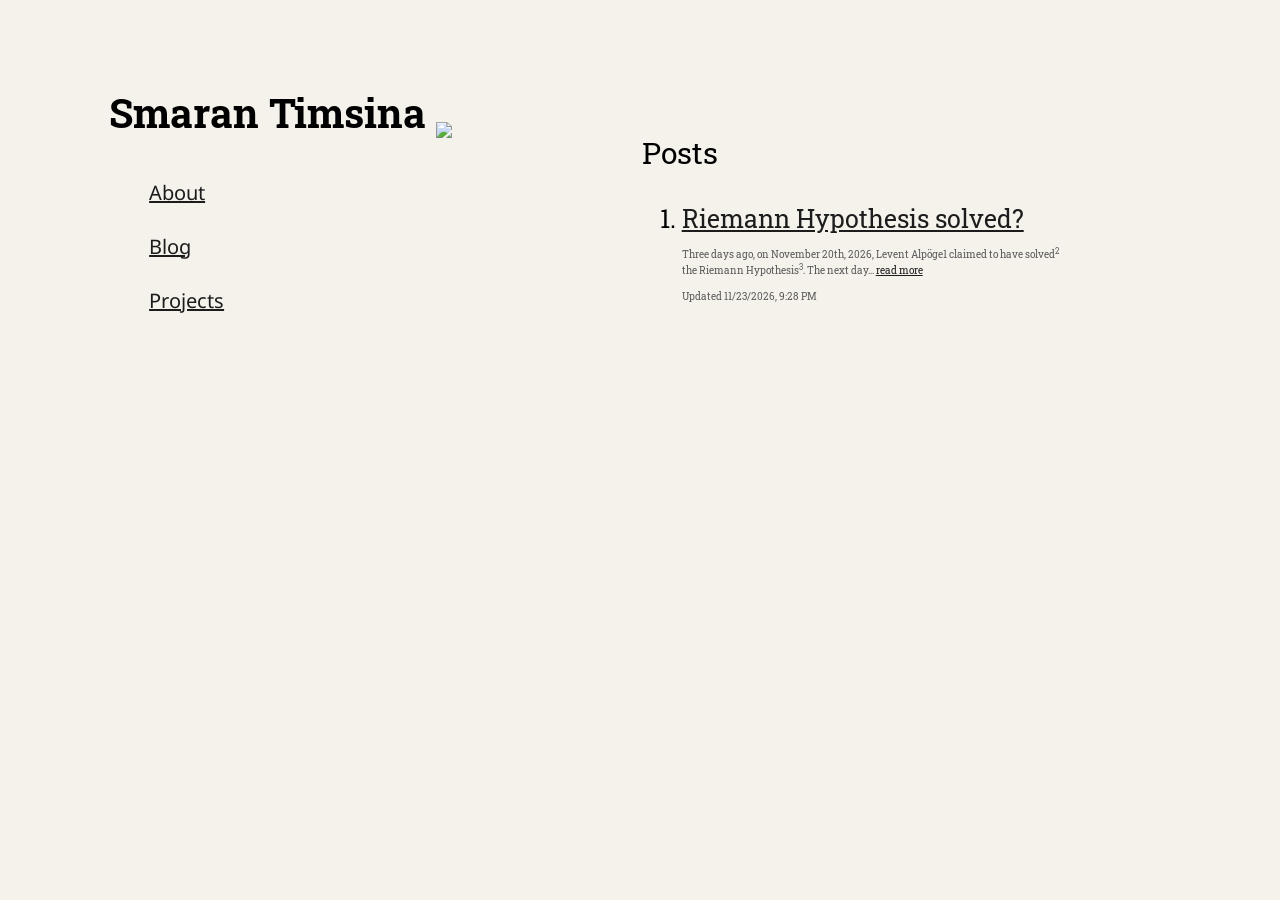
==== blog/index.html @ d563108d "major site updates" ====
<!DOCTYPE html>
<html lang="en-US">
<head>
    <meta charset="UTF-8">
    <meta name="viewport" content="width=device-width, initial-scale=1.0">
    <link rel="preconnect" href="https://fonts.googleapis.com">
    <link rel="preconnect" href="https://fonts.gstatic.com" crossorigin>
    <link href="https://fonts.googleapis.com/css2?family=Noto+Sans:ital,wght@0,100..900;1,100..900&family=Roboto+Slab:wght@100..900&display=swap" rel="stylesheet">
    <link href="../fashion.css" rel="stylesheet">
    <title>Smaran Timsina - Blog</title>
    <link rel="icon" type="image/x-icon" href="../8ball.png">
</head>
<body>
    <div class="container">
        <div class="column nav">
            <p style="font-size:40px; font-family:'Roboto Slab', serif; font-weight:bold;">Smaran Timsina <a href="../"><img class="ball" src="../8ball.png"></a></p>            
            <ul style="font-size:20px;">
                <li><a href="../">About</a></li>
                <br>
                <li><a href="../blog/">Blog</a></li>
                <br>
                <li><a href="../projects/">Projects</a></li>
            </ul>
        </div>
        <div class="column main-blog">
            <p class="headers">
                Posts
            </p>
            <p>
                <ol>
                    <li class="blogtitles">
                        <a href="../blog1/">Riemann Hypothesis solved?</a>
                        <p class="blurb">
                            Three days ago, on November 20th, 2026, Levent Alpöge1 claimed to have solved<sup>2</sup> the Riemann Hypothesis<sup>3</sup>. The next day... <a href="../blog1/">read more</a>
                            <br>
                            <br>
                            Updated 11/23/2026, 9:28 PM
                        </p>
                    </li>
                </ol>
            </p>
        </div>
    </div>
</body>
</html>
---- fashion.css ----
body {
    background-color: rgb(244, 242, 235);
}
.nav ul, .main-blog ul {
    font-family: "Noto Sans", sans-serif;
    list-style-type:none;
}
.nav li a, .main-blog li a {
    color: rgb(28, 28, 28);
    transition-duration: 400ms;
}
.nav li a:hover, .main-blog li a:hover {
    color:rgb(61, 117, 247);
    font-size:larger;
}
.nav {
    padding: 3% 0% 0% 8%;
}
.container {
  display:flex;
}
.main, .main-projects, .main-blog {
    padding: 7.5% 0% 0% 15%;
    width:33%;
    font-family:'Roboto Slab', serif;
}
p a {
    top:15%;
}
.ball {
    width:50px; 
    position:relative; 
    top:10px;
    transition-duration:600ms;
}
.ball:hover {
    width:60px;
    top:15px;
}
.mini {
    font-size:smaller; 
    font-weight:300;
}
.headers {
    font-size:30px; 
    font-family:'Roboto Slab', serif;
}
.sections {
    font-size:20px; 
    font-family:'Noto Sans', sans-serif;
}
.main .sections {
    font-size:18px;
}
.chevron {
  display: inline-block;
  width: 10px;
  height: 10px;
  border-right: 3px solid currentColor;
  border-bottom: 3px solid currentColor;
  transition: transform 0.2s ease;
}

.chevron.right {
  transform: rotate(-45deg);
}

.chevron.down {
  transform: rotate(45deg);
}

.chevron.left {
  transform: rotate(135deg);
  margin-right:6px;
}

.chevron.up {
  transform: rotate(-135deg);
}
.footnotes {
    font-size:15px !important;
    color:rgb(75, 75, 75) !important;
}
.footnotes li a {
    color:rgb(75, 75, 75) !important;
    transition-duration:400ms;
}
.footnotes li a:hover {
    color:rgb(61, 117, 247) !important;
}
.blurb {
    font-size:10px !important;
    color:rgb(90, 90, 90) !important;
    transition-duration:400ms;
}
.blogtitles {
    font-size:25px !important;
}
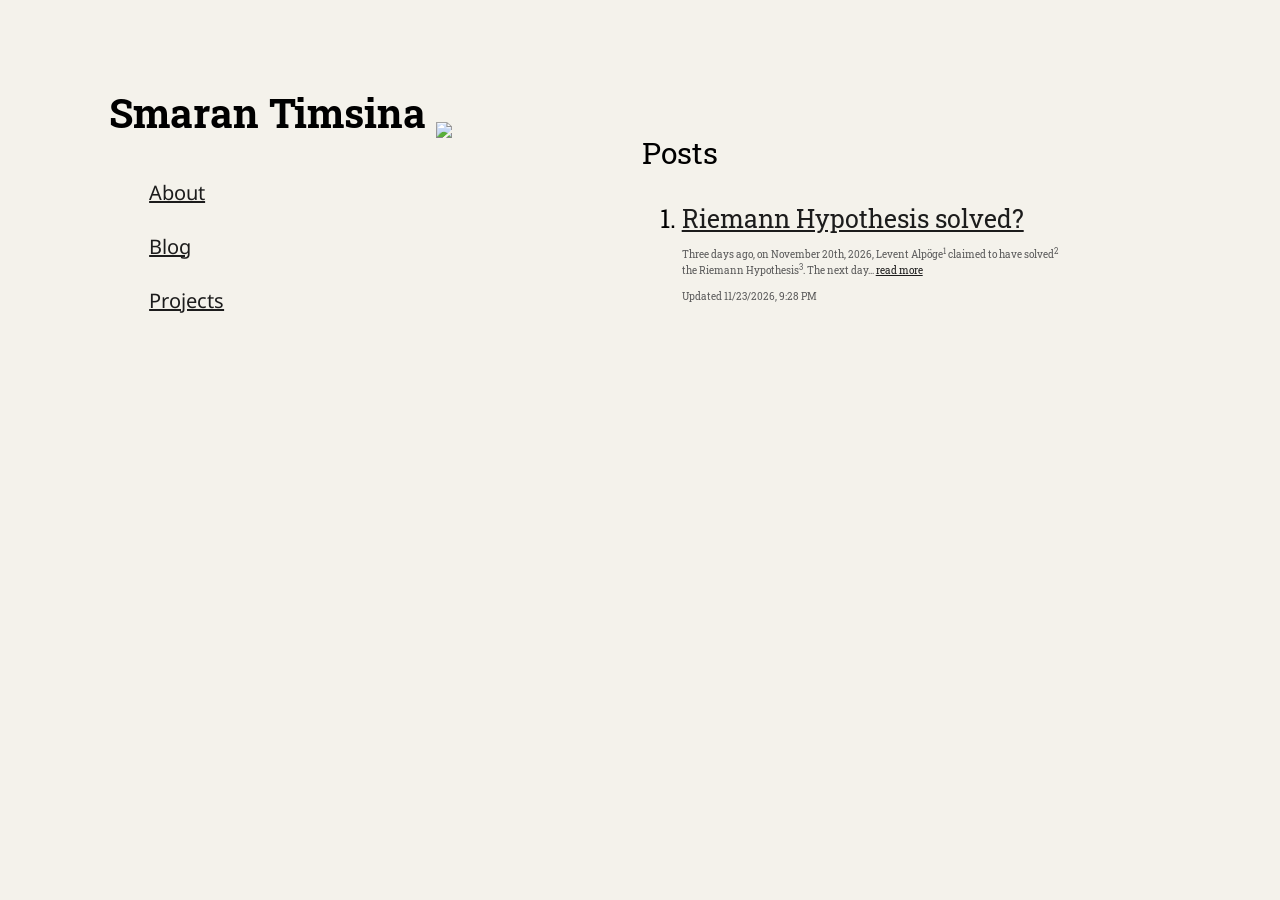
==== commit 57f274c9: "sup fixed again" ====
--- a/blog/index.html
+++ b/blog/index.html
@@ -31,7 +31,7 @@
                     <li class="blogtitles">
                         <a href="../blog1/">Riemann Hypothesis solved?</a>
                         <p class="blurb">
-                            Three days ago, on November 20th, 2026, Levent Alpöge1 claimed to have solved<sup>2</sup> the Riemann Hypothesis<sup>3</sup>. The next day... <a href="../blog1/">read more</a>
+                            Three days ago, on November 20th, 2026, Levent Alpöge<sup>1</sup> claimed to have solved<sup>2</sup> the Riemann Hypothesis<sup>3</sup>. The next day... <a href="../blog1/">read more</a>
                             <br>
                             <br>
                             Updated 11/23/2026, 9:28 PM
--- a/fashion.css
+++ b/fashion.css
@@ -5,11 +5,11 @@
     font-family: "Noto Sans", sans-serif;
     list-style-type:none;
 }
-.nav li a, .main-blog li a {
+.nav li a, .main-blog li a, .links {
     color: rgb(28, 28, 28);
     transition-duration: 400ms;
 }
-.nav li a:hover, .main-blog li a:hover {
+.nav li a:hover, .main-blog li a:hover, .links:hover {
     color:rgb(61, 117, 247);
     font-size:larger;
 }
@@ -87,6 +87,7 @@
 }
 .footnotes li a:hover {
     color:rgb(61, 117, 247) !important;
+    font-size:15px !important;
 }
 .blurb {
     font-size:10px !important;
